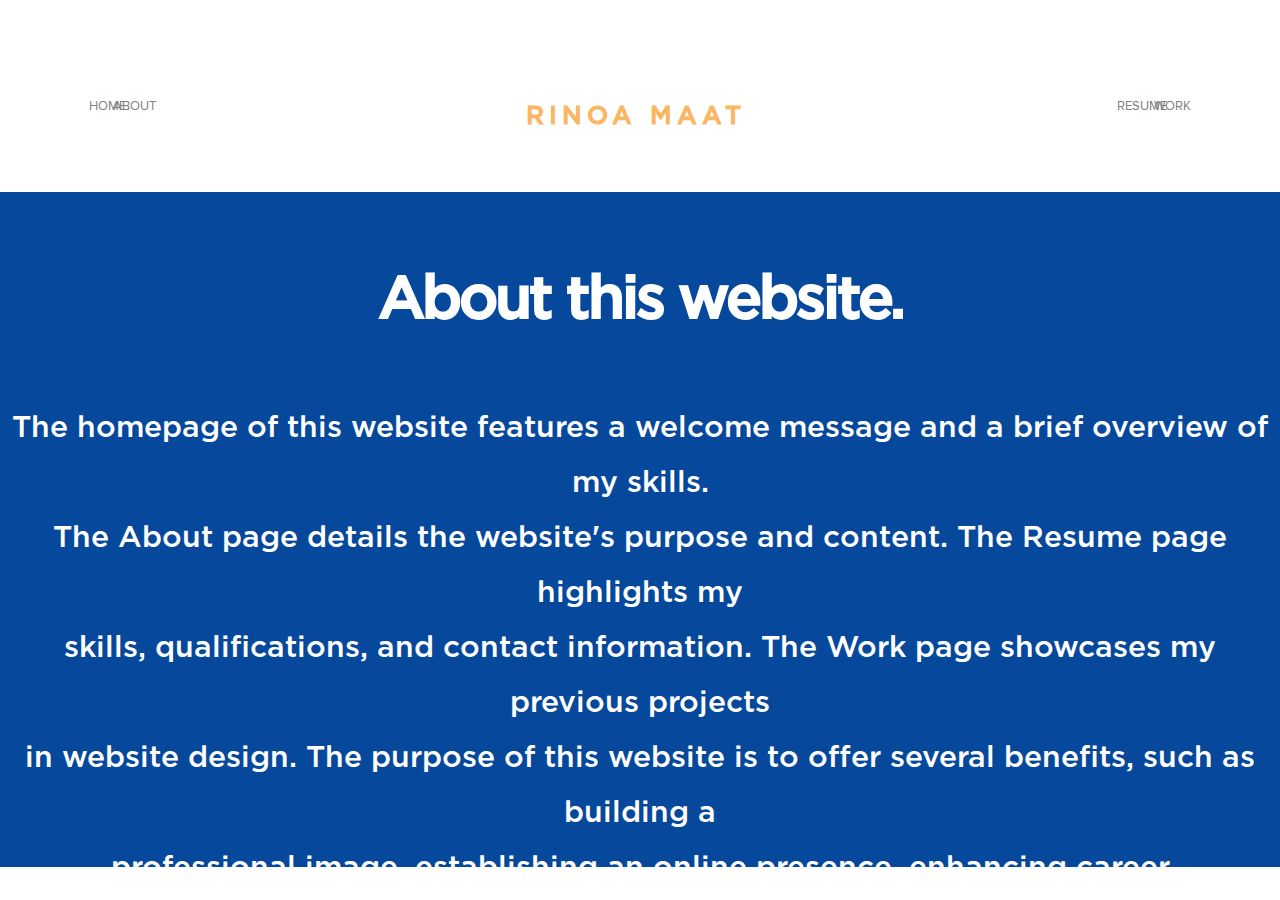
==== pages/about/index.html @ 43d7f8cb "feat(resume): add home, about me, and resume page" ====
<!DOCTYPE html>
<html lang="en">
<head>
    <meta charset="UTF-8">
    <meta name="viewport" content="width=device-width, initial-scale=1.0">
    <title>About</title>
    <link rel="stylesheet" href="./assets/css/style.css">
    <script src="./assets/js/all.js"></script>
</head>
<body>
    
    <div class="home-page">
        <div class="navigation">
            <a href="../../index.html" class="home">HOME</a>
            <a href="./index.html" class="about">ABOUT</a>
            <a href="../../index.html" class="title">RINOA MAAT</a>
            <a href="./pages/resume/index.html" class="resume">RESUME</a>
            <a href="./pages/work/index.html" class="work">WORK</a>
        </div>
<br><br><br><br><br><br><br><br><br>

        <div class="container-one">
            <h1 class="about-website">About this website.</h1>
            <p class="description">The homepage of this website features a welcome message and a brief overview of my skills. <br> The About page details the website's purpose and content. The Resume page highlights my <br> skills, qualifications, and contact information. The Work page showcases my previous projects <br> in website design. The purpose of this website is to offer several benefits, such as  building a <br>  professional image, establishing an online presence, enhancing career opportunities, personal <br> branding, and allowing for creativity and self-expression. Additionally, building this website <br> will showcase my proficiency in HTML and CSS.</p>
        </div>

</body>
</html>
---- pages/about/assets/css/style.css ----
* {
    padding: 0;
    margin: 0;
    box-sizing: border-box;
}

.home-page {
    overflow: hidden;
}

.navigation {
    display: flex;
    justify-content: space-around;
    position: relative;
    top: 100px;
}

@font-face {
    font-family: navigation-font;
    src: url(../js/Proxima\ Nova\ Font.otf);
}

.home {
    font-family: navigation-font;
    text-decoration: none;
    color: gray;
    font-size: 13px;
}

.about {
    font-family: navigation-font;
    position: relative;
    text-decoration: none;
    color: gray;
    right: 15%;
    font-size: 13px;
}

.resume {
    font-family: navigation-font;
    text-decoration: none;
    position: relative;
    left: 15%;
    color: gray;
    font-size: 13px;
}

.work {
    font-family: navigation-font;
    text-decoration: none;
    color: gray;
    font-size: 13px;
}

.title {
    text-decoration: none;
    font-size: 25px;
    font-family: title-font;
    font-weight: bold;
    color: #F9B764;
    letter-spacing: 5px;
}

@font-face {
    font-family: title-font;
    src: url(../js/Gotham-Medium.otf);
    font-weight: normal;
}

.container-one {
    width: 100%;
    height: 75vh;
    background-color: #06489b;
}

.about-website {
    font-family: title-font;
    font-size: 60px;
    position: relative;
    top: 10%;
    letter-spacing: -3px;
    text-align: center;
    color: white;
}

.description {
    font-family: title-font;
    font-size: 30px;
    text-align: center;
    line-height: 55px;
    position: relative;
    color: white;
    top: 20%;
}
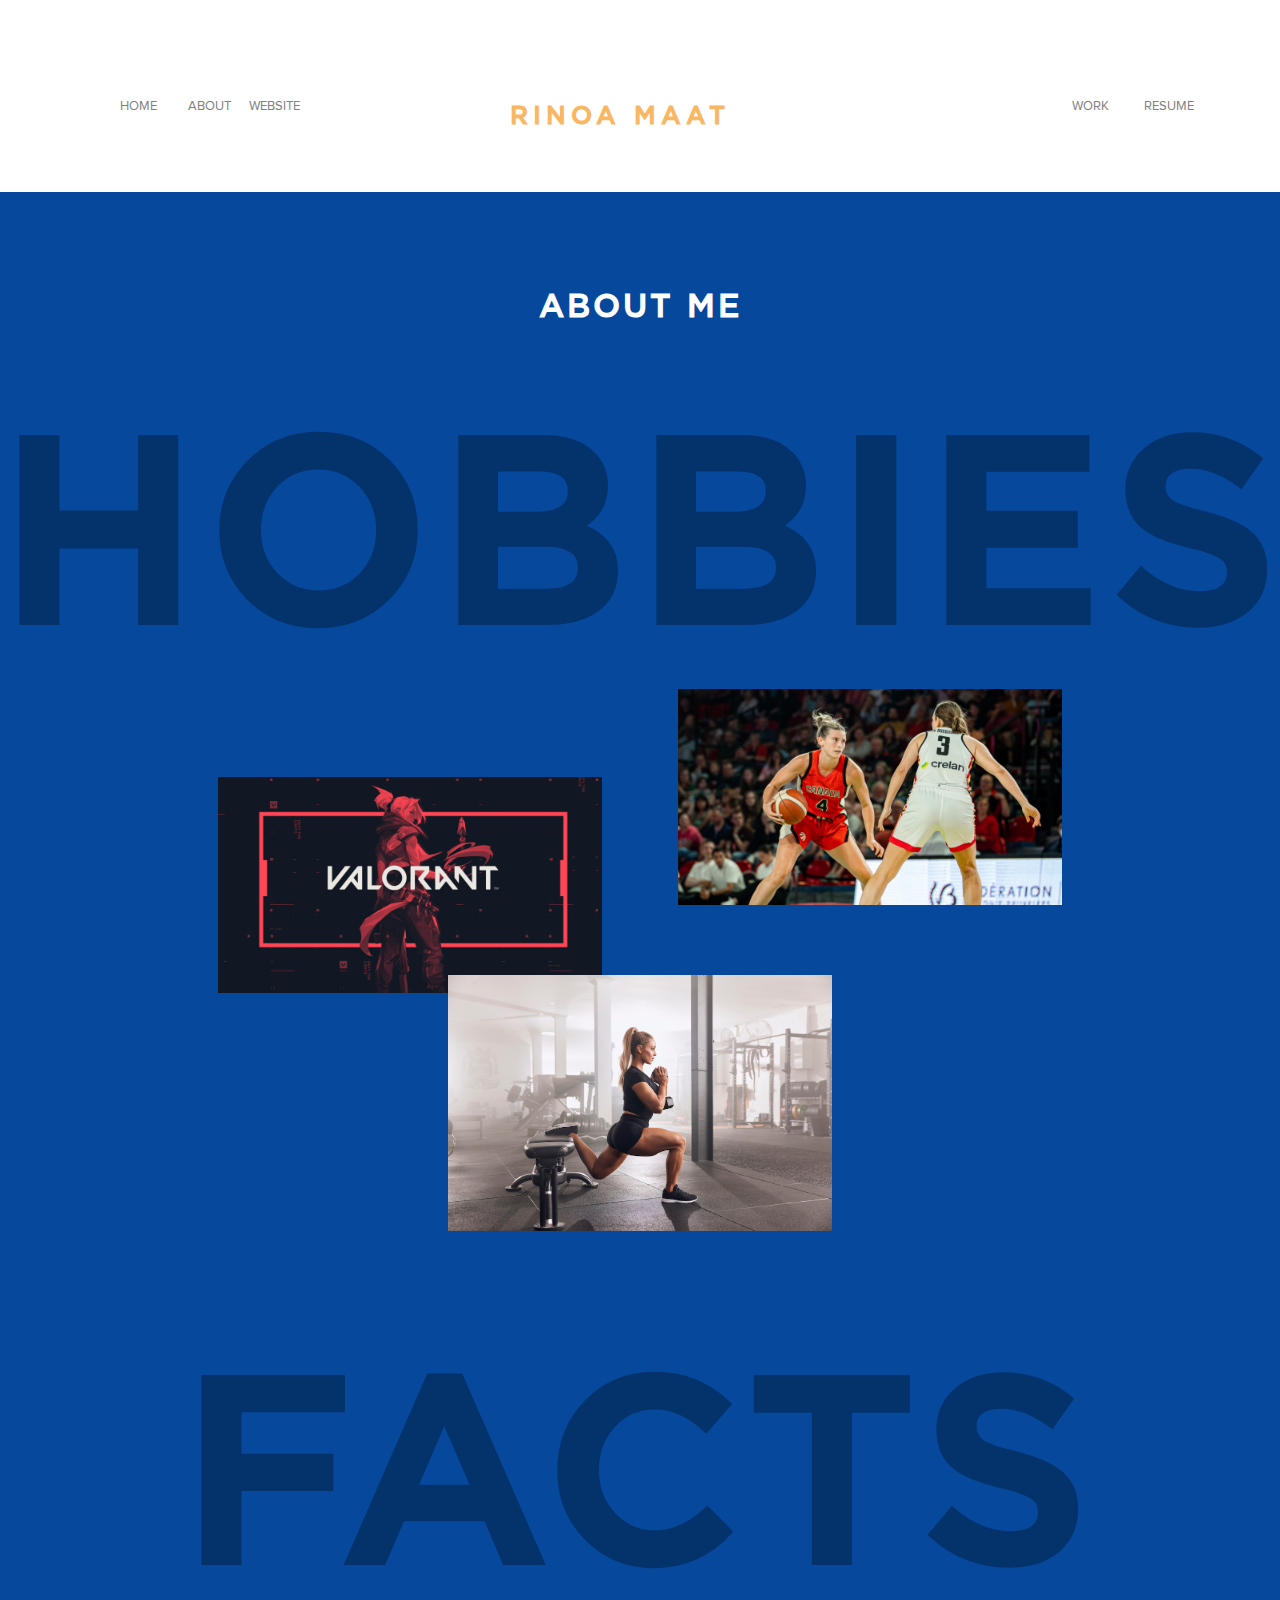
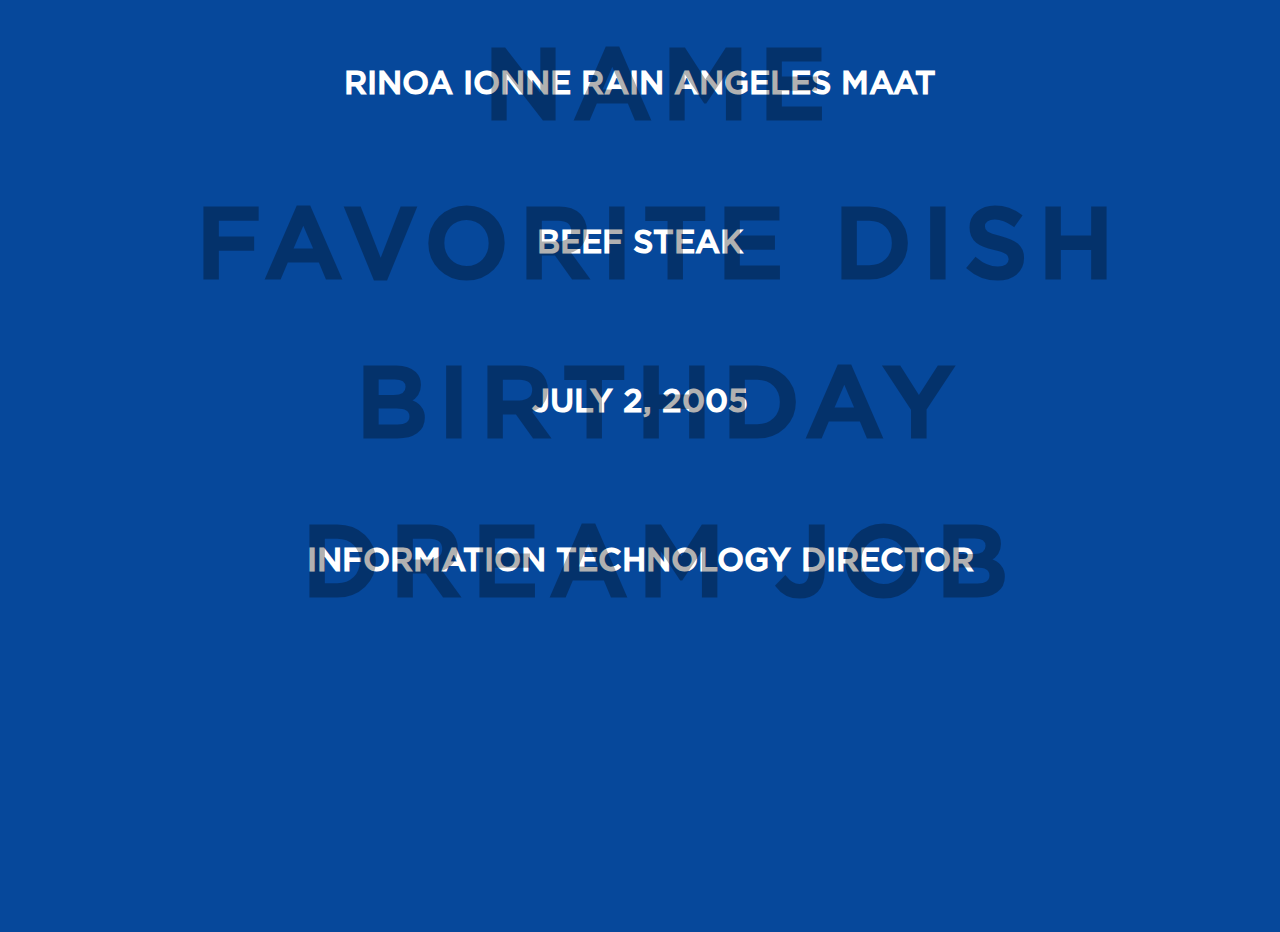
==== commit ab9e6205: "feat(resume): add website and work page" ====
--- a/pages/about/index.html
+++ b/pages/about/index.html
@@ -13,16 +13,54 @@
         <div class="navigation">
             <a href="../../index.html" class="home">HOME</a>
             <a href="./index.html" class="about">ABOUT</a>
+            <a href="../website/index.html" class="website">WEBSITE</a>
             <a href="../../index.html" class="title">RINOA MAAT</a>
-            <a href="./pages/resume/index.html" class="resume">RESUME</a>
-            <a href="./pages/work/index.html" class="work">WORK</a>
+            <a href="../resume/index.html" class="resume">RESUME</a>
+            <a href="../work/index.html" class="work">WORK</a>
         </div>
 <br><br><br><br><br><br><br><br><br>
+</div>
 
-        <div class="container-one">
-            <h1 class="about-website">About this website.</h1>
-            <p class="description">The homepage of this website features a welcome message and a brief overview of my skills. <br> The About page details the website's purpose and content. The Resume page highlights my <br> skills, qualifications, and contact information. The Work page showcases my previous projects <br> in website design. The purpose of this website is to offer several benefits, such as  building a <br>  professional image, establishing an online presence, enhancing career opportunities, personal <br> branding, and allowing for creativity and self-expression. Additionally, building this website <br> will showcase my proficiency in HTML and CSS.</p>
+        <div class="page-one">
+            <h1 class="about-me">ABOUT ME</h1>
+            <h1 class="hobbies">HOBBIES</h1>
+            <div class="container-one">
+                <img src="../../assets/img/Valorant_Cover_Art.webp" alt="valo" class="valo">
+            <div class="overlay-one">
+                <div class="description-one">
+                    <h1>ONLINE GAMES</h1>
+                </div>
+            </div>
         </div>
+        <div class="container-two">
+            <img src="../../assets/img/66941e6db429647894e48c39_Belgium.jpg" alt="basketball" class="basketball">
+        <div class="overlay-two">
+            <div class="description-two">
+                <h1>SPORT</h1>
+            </div>
+        </div>
+    </div>
+    <div class="container-three">
+        <img src="../../assets/img/BackToGymSWEATf1f07a7f6f79e7b8807d2436a6ae8e8b.jpg" alt="gym" class="gym">
+    <div class="overlay-three">
+        <div class="description-three">
+            <h1>GYM</h1>
+        </div>
+    </div>
+</div>
+    <div class="page-two">
+        <h1 class="facts">FACTS</h1>
+        <h1 class="name">NAME</h1>
+        <h1 class="name-text">RINOA IONNE RAIN ANGELES MAAT</h1>
+        <h1 class="favorite-dish">FAVORITE DISH</h1>
+        <h1 class="favorite-dish-text">BEEF STEAK</h1>
+        <h1 class="birthday">BIRTHDAY</h1>
+        <h1 class="birthday-text">JULY 2, 2005</h1>
+        <h1 class="dream-job">DREAM JOB</h1>
+        <h1 class="dream-job-text">INFORMATION TECHNOLOGY DIRECTOR</h1>
+    </div>
+</div>
+
 
 </body>
 </html>--- a/pages/about/assets/css/style.css
+++ b/pages/about/assets/css/style.css
@@ -10,7 +10,7 @@
 
 .navigation {
     display: flex;
-    justify-content: space-around;
+    justify-content: space-evenly;
     position: relative;
     top: 100px;
 }
@@ -32,6 +32,15 @@
     position: relative;
     text-decoration: none;
     color: gray;
+    right: 7%;
+    font-size: 13px;
+}
+
+.website {
+    font-family: navigation-font;
+    position: relative;
+    text-decoration: none;
+    color: gray;
     right: 15%;
     font-size: 13px;
 }
@@ -50,6 +59,8 @@
     text-decoration: none;
     color: gray;
     font-size: 13px;
+    position: relative;
+    right: 4%;
 }
 
 .title {
@@ -58,6 +69,8 @@
     font-family: title-font;
     font-weight: bold;
     color: #F9B764;
+    position: relative;
+    right: 8%;
     letter-spacing: 5px;
 }
 
@@ -67,28 +80,238 @@
     font-weight: normal;
 }
 
+.page-one {
+    width: 100%;
+    height: 260vh;
+    background-color: #06489b;
+}
+
+.about-me {
+    font-family: title-font;
+    text-align: center;
+    position: relative;
+    top: 4%;
+    color: white;
+    letter-spacing: 3px;
+}
+
+.hobbies {
+    font-family: title-font;
+    font-size: 260px;
+    position: relative;
+    letter-spacing: 10px;
+    opacity: 30%;
+    top: 6%;
+    text-align: center;
+}
+
+/* HOBBY 1 */
+
 .container-one {
-    width: 100%;
-    height: 75vh;
-    background-color: #06489b;
-}
-
-.about-website {
-    font-family: title-font;
-    font-size: 60px;
+    width: 30%;
     position: relative;
     top: 10%;
-    letter-spacing: -3px;
-    text-align: center;
-    color: white;
-}
-
-.description {
-    font-family: title-font;
+    left: 17%;
+}
+
+.valo {
+    display: block;
+    width: 100%;
+    height: auto;
+}
+
+.overlay-one {
+    position: absolute;
+    top: 0;
+    bottom: 0;
+    left: 0;
+    right: 0;
+    height: 100%;
+    width: 100%;
+    opacity: 0;
+    transition: .5s ease;
+    background-color: #ff0000e8;
+}
+.container-one:hover .overlay-one {
+    opacity: 1;
+}
+
+.description-one {
+    color: white;
     font-size: 30px;
-    text-align: center;
-    line-height: 55px;
-    position: relative;
-    color: white;
-    top: 20%;
-}+    position: absolute;
+    top: 50%;
+    left: 50%;
+    -webkit-transform: translate(-50%, -50%);
+    -ms-transform: translate(-50%, -50%);
+    transform: translate(-50%, -50%);
+    text-align: center;
+    font-family: title-font;
+}
+
+/* HOBBY 2 */
+.container-two {
+    width: 30%;
+    position: relative;
+    left: 53%;
+    bottom: 3%;
+}
+
+.basketball {
+    display: block;
+    width: 100%;
+    height: auto;
+}
+
+.overlay-two {
+    position: absolute;
+    top: 0;
+    bottom: 0;
+    left: 0;
+    right: 0;
+    height: 100%;
+    width: 100%;
+    opacity: 0;
+    transition: .5s ease;
+    background-color: #F77E56;
+}
+.container-two:hover .overlay-two {
+    opacity: 1;
+}
+
+.description-two {
+    color: white;
+    font-size: 30px;
+    position: absolute;
+    top: 50%;
+    left: 50%;
+    -webkit-transform: translate(-50%, -50%);
+    -ms-transform: translate(-50%, -50%);
+    transform: translate(-50%, -50%);
+    text-align: center;
+    font-family: title-font;
+}
+
+/* HOBBY 3 */
+
+.container-three {
+    width: 30%;
+    position: relative;
+    left: 35%;
+    top: 0;
+}
+
+.gym {
+    display: block;
+    width: 100%;
+    height: auto;
+}
+
+.overlay-three {
+    position: absolute;
+    top: 0;
+    bottom: 0;
+    left: 0;
+    right: 0;
+    height: 100%;
+    width: 100%;
+    opacity: 0;
+    transition: .5s ease;
+    background-color: #cacaca;
+}
+.container-three:hover .overlay-three {
+    opacity: 1;
+}
+
+.description-three {
+    color: white;
+    font-size: 30px;
+    position: absolute;
+    top: 50%;
+    left: 50%;
+    -webkit-transform: translate(-50%, -50%);
+    -ms-transform: translate(-50%, -50%);
+    transform: translate(-50%, -50%);
+    text-align: center;
+    font-family: title-font;
+}
+
+.facts {
+    font-family: title-font;
+    font-size: 260px;
+    position: relative;
+    letter-spacing: 10px;
+    opacity: 30%;
+    top: 80px;
+    text-align: center;
+}
+
+.name{
+    font-family: title-font;
+    font-size: 100px;
+    position: relative;
+    letter-spacing: 10px;
+    opacity: 30%;
+    top: 80px;
+    text-align: center;
+    left: 20px;
+}
+
+.name-text {
+    font-family: title-font;
+    text-align: center;
+    color: white;
+}
+
+.favorite-dish{
+    font-family: title-font;
+    font-size: 100px;
+    position: relative;
+    letter-spacing: 10px;
+    opacity: 30%;
+    top: 80px;
+    text-align: center;
+    left: 20px;
+}
+
+.favorite-dish-text {
+    font-family: title-font;
+    text-align: center;
+    color: white;
+}
+
+.birthday {
+    font-family: title-font;
+    font-size: 100px;
+    position: relative;
+    letter-spacing: 10px;
+    opacity: 30%;
+    top: 80px;
+    text-align: center;
+    left: 20px;
+}
+
+.birthday-text {
+    font-family: title-font;
+    text-align: center;
+    color: white;
+}
+
+.dream-job {
+    font-family: title-font;
+    font-size: 100px;
+    position: relative;
+    letter-spacing: 10px;
+    opacity: 30%;
+    top: 80px;
+    text-align: center;
+    left: 20px;
+}
+
+.dream-job-text {
+    font-family: title-font;
+    text-align: center;
+    color: white;
+}
+
+
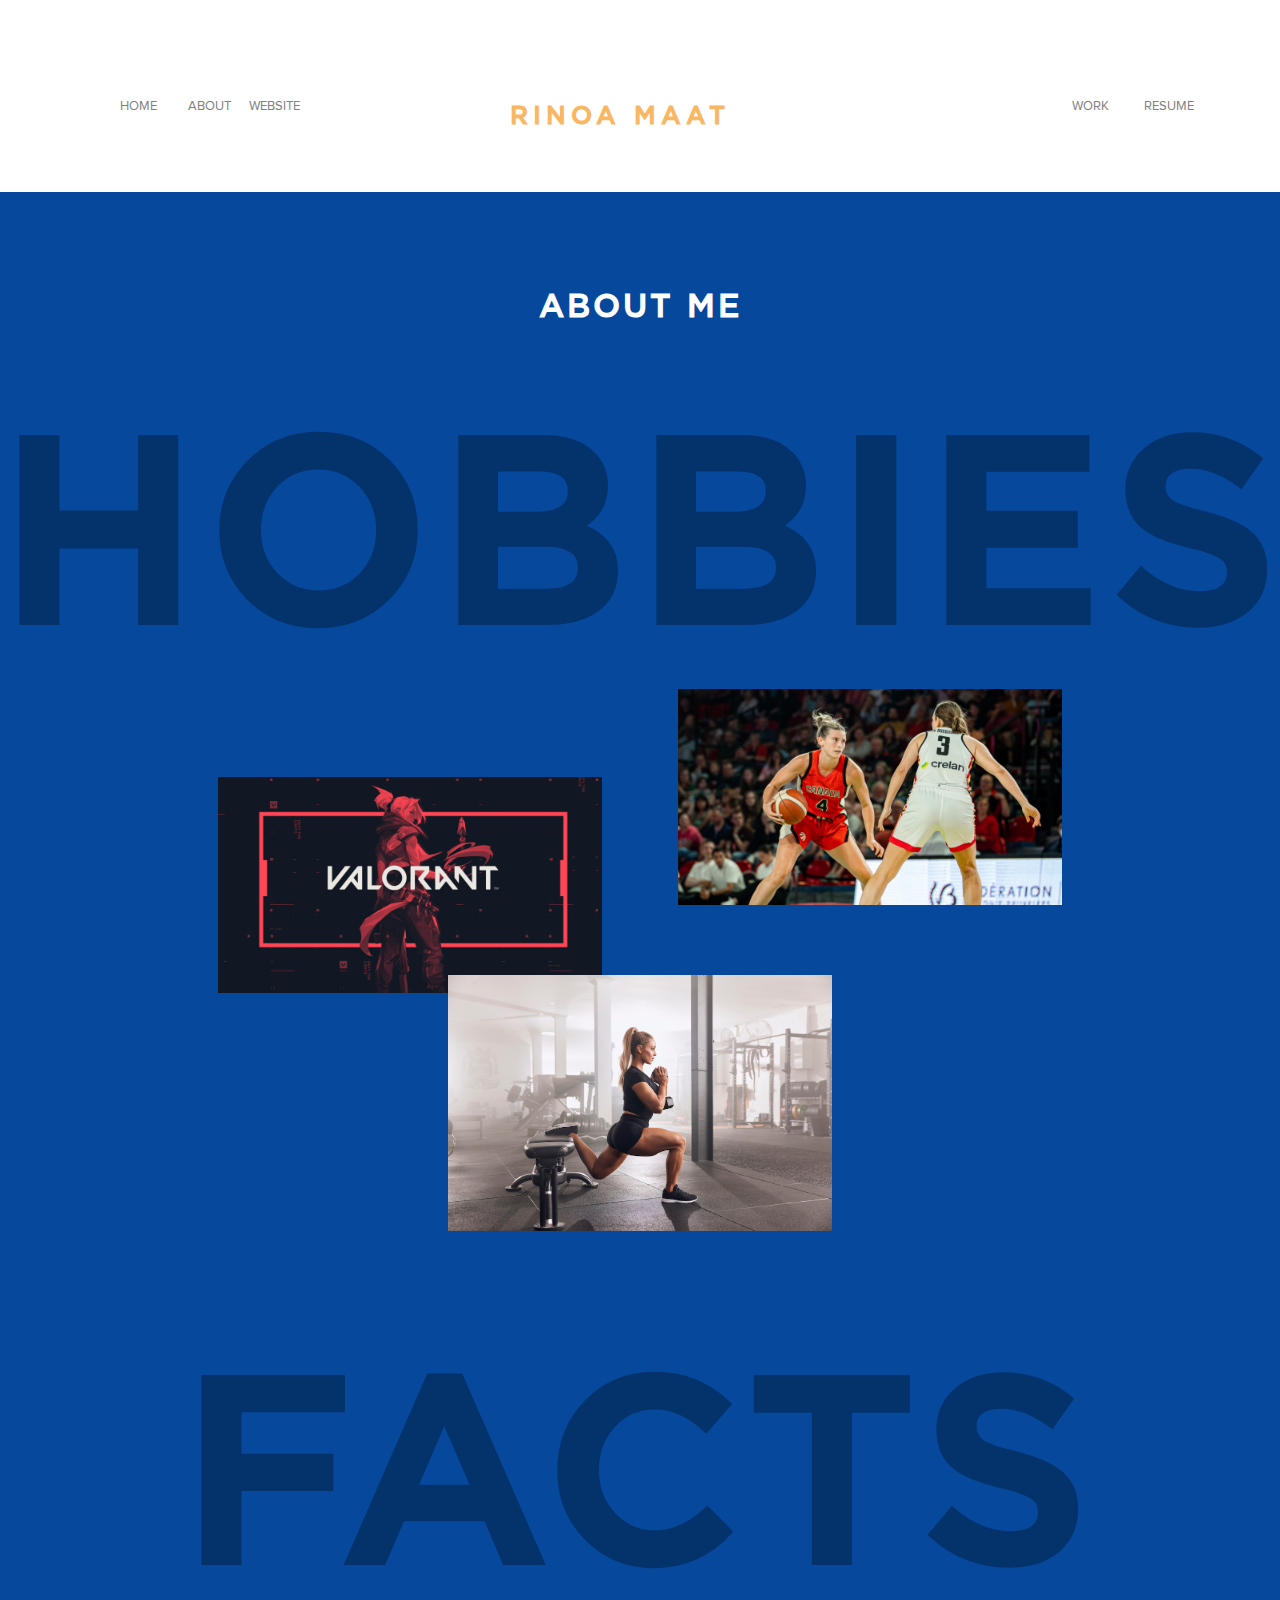
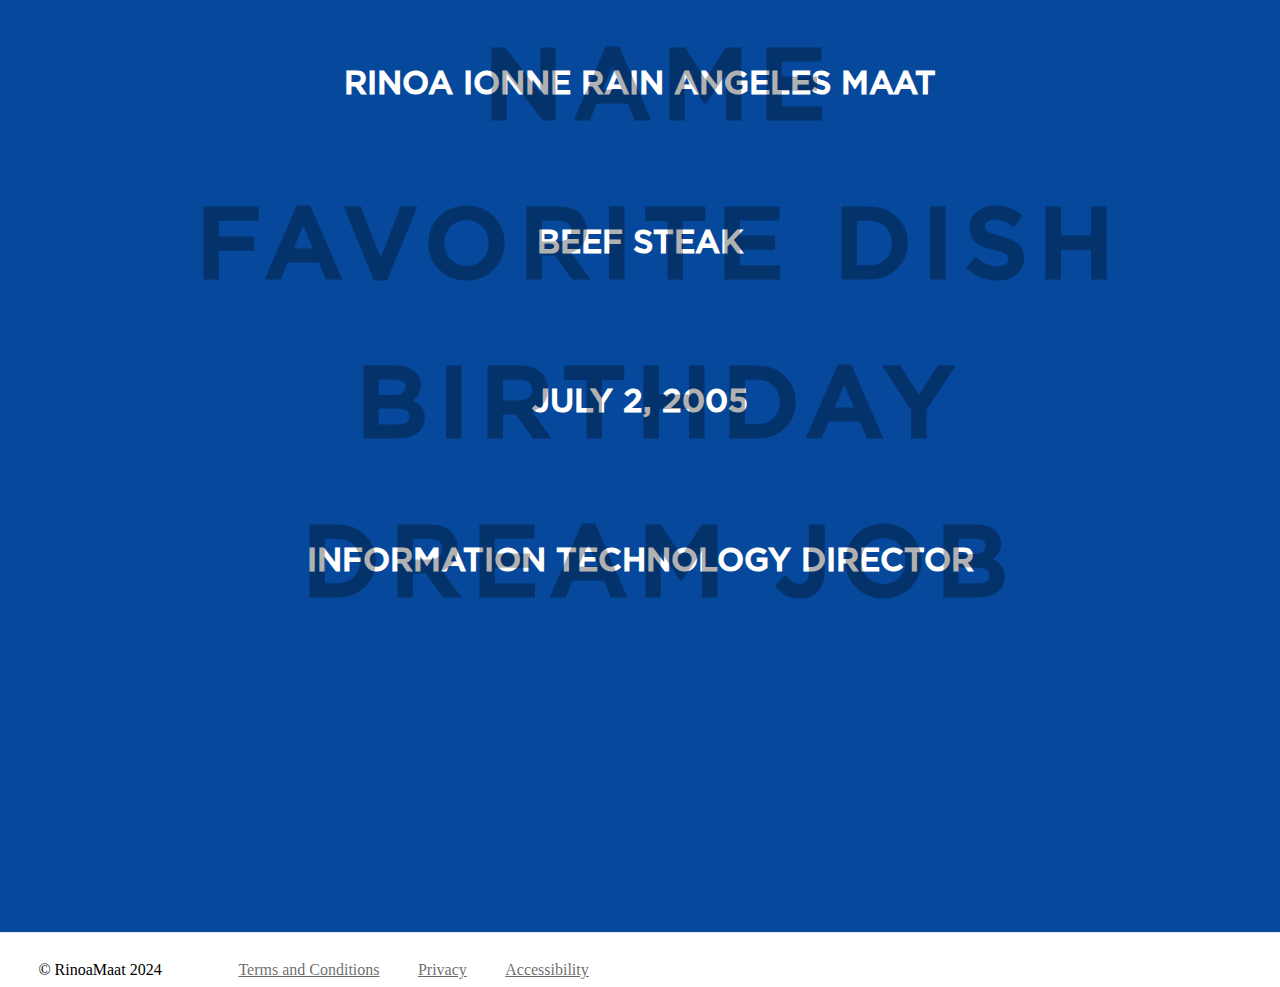
==== commit 596c63c0: "feat(resume): add footer" ====
--- a/pages/about/index.html
+++ b/pages/about/index.html
@@ -60,6 +60,15 @@
         <h1 class="dream-job-text">INFORMATION TECHNOLOGY DIRECTOR</h1>
     </div>
 </div>
+<div class="botnav">
+    <p class="copyright">&copy; RinoaMaat 2024</p>
+    <a href="" class="tc">Terms and Conditions</a>
+    <a href="" class="privacy">Privacy</a>
+    <a href="" class="accessibility">Accessibility</a>
+    <div class="facebook"><i class="fa-brands fa-facebook"></i></div>
+    <div class="instagram"><i class="fa-brands fa-instagram"></i></div>
+    <div class="x"><i class="fa-brands fa-x-twitter"></i></div>
+</div>
 
 
 </body>
--- a/pages/about/assets/css/style.css
+++ b/pages/about/assets/css/style.css
@@ -314,4 +314,63 @@
     color: white;
 }
 
-
+.botnav {
+    border-top: 1px solid rgb(228, 228, 228);
+    width: 120rem;
+    position: relative;
+    display: flex;
+    align-items: center;
+    text-align: center;
+    justify-content: start;
+}
+
+.copyright {
+    position: relative;
+    left: 2%;
+    top: 20px;
+}
+
+.tc {
+    color: rgba(53, 53, 53, 0.733);
+    position: relative;
+    left: 6%;
+    top: 20px;
+}
+
+.privacy {
+    color: rgba(53, 53, 53, 0.733);
+    position: relative;
+    left: 8%;
+    top: 20px;
+}
+
+.accessibility {
+    color: rgba(53, 53, 53, 0.733);
+    position: relative;
+    left: 10%;
+    top: 20px;
+}
+
+.facebook {
+    color: rgba(24, 119, 242);
+    position: relative;
+    font-size: 30px;
+    left: 60%;
+    top: 20px;
+}
+
+.instagram {
+    color: rgba(193, 53, 132);
+    position: relative;
+    font-size: 30px;
+    left: 61%;
+    top: 20px;
+}
+
+.x {
+    position: relative;
+    font-size: 30px;
+    left: 62%;
+    top: 20px;
+}
+
